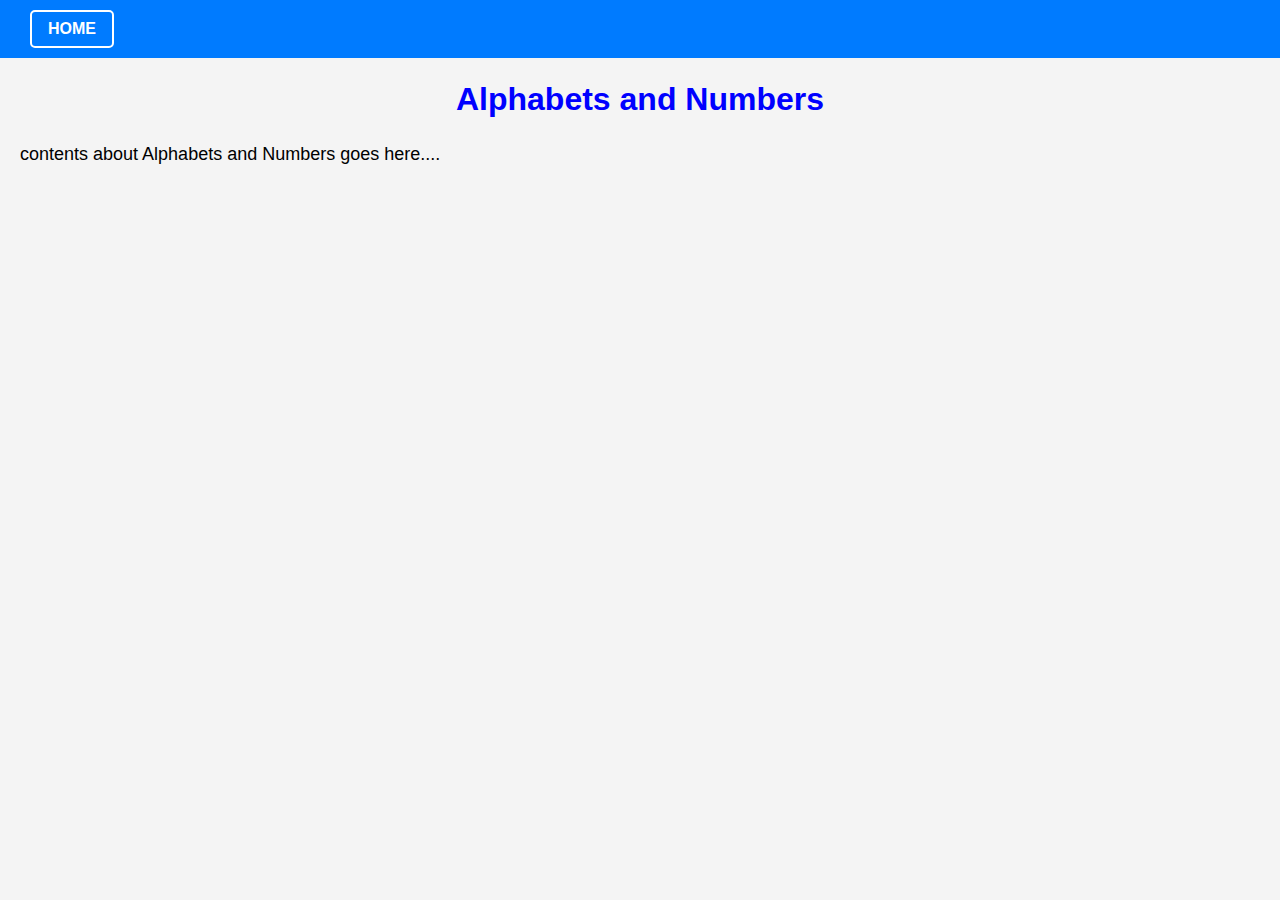
==== chapters/chapter_1.html @ b221f1a0 "added chapters and updated interface" ====
<!DOCTYPE html>
<html lang="de">
  <head>
    <meta charset="UTF-8" />
    <meta name="viewport" content="width=device-width, initial-scale=1.0" />
    <title>Alphabets and Numbers</title>
    <link rel="stylesheet" href="style.css" />
    <style>
      body {
        font-family: Arial, sans-serif;
        margin: 0;
        padding: 0;
        background-color: #f4f4f4;
      }

      header {
        display: flex;
        justify-content: flex-start; /* Align items to the left */
        align-items: center;
        padding: 10px;
        background-color: #007bff;
        color: white;
        position: fixed;
        top: 0;
        left: 0;
        right: 0;
        z-index: 1000;
      }

      header a {
        text-decoration: none;
        color: white;
        font-weight: bold;
        padding: 8px 16px;
        border: 2px solid white;
        border-radius: 5px;
        background-color: #007bff;
        margin-left: 20px;
      }

      header a:hover {
        background-color: #0056b3;
        border-color: #0056b3;
      }

      main {
        padding-top: 60px; /* Space for the fixed header */
        text-align: center;
      }

      h1 {
        color: blue;
      }

      p {
        font-size: 18px;
        color: black;
        text-align: justify; /* Justify the text */
        line-height: 1.6; /* Optional: Adjust line height for better readability */
        padding-left: 20px; /* Add left padding */
        padding-right: 20px; /* Add right padding */
      }
    </style>
  </head>
  <body>
    <header>
      <!-- Home button -->
      <a href="../index.html">HOME</a>
    </header>

    <main>
      <h1>Alphabets and Numbers</h1>
      <p>contents about Alphabets and Numbers goes here....</p>
    </main>
  </body>
</html>
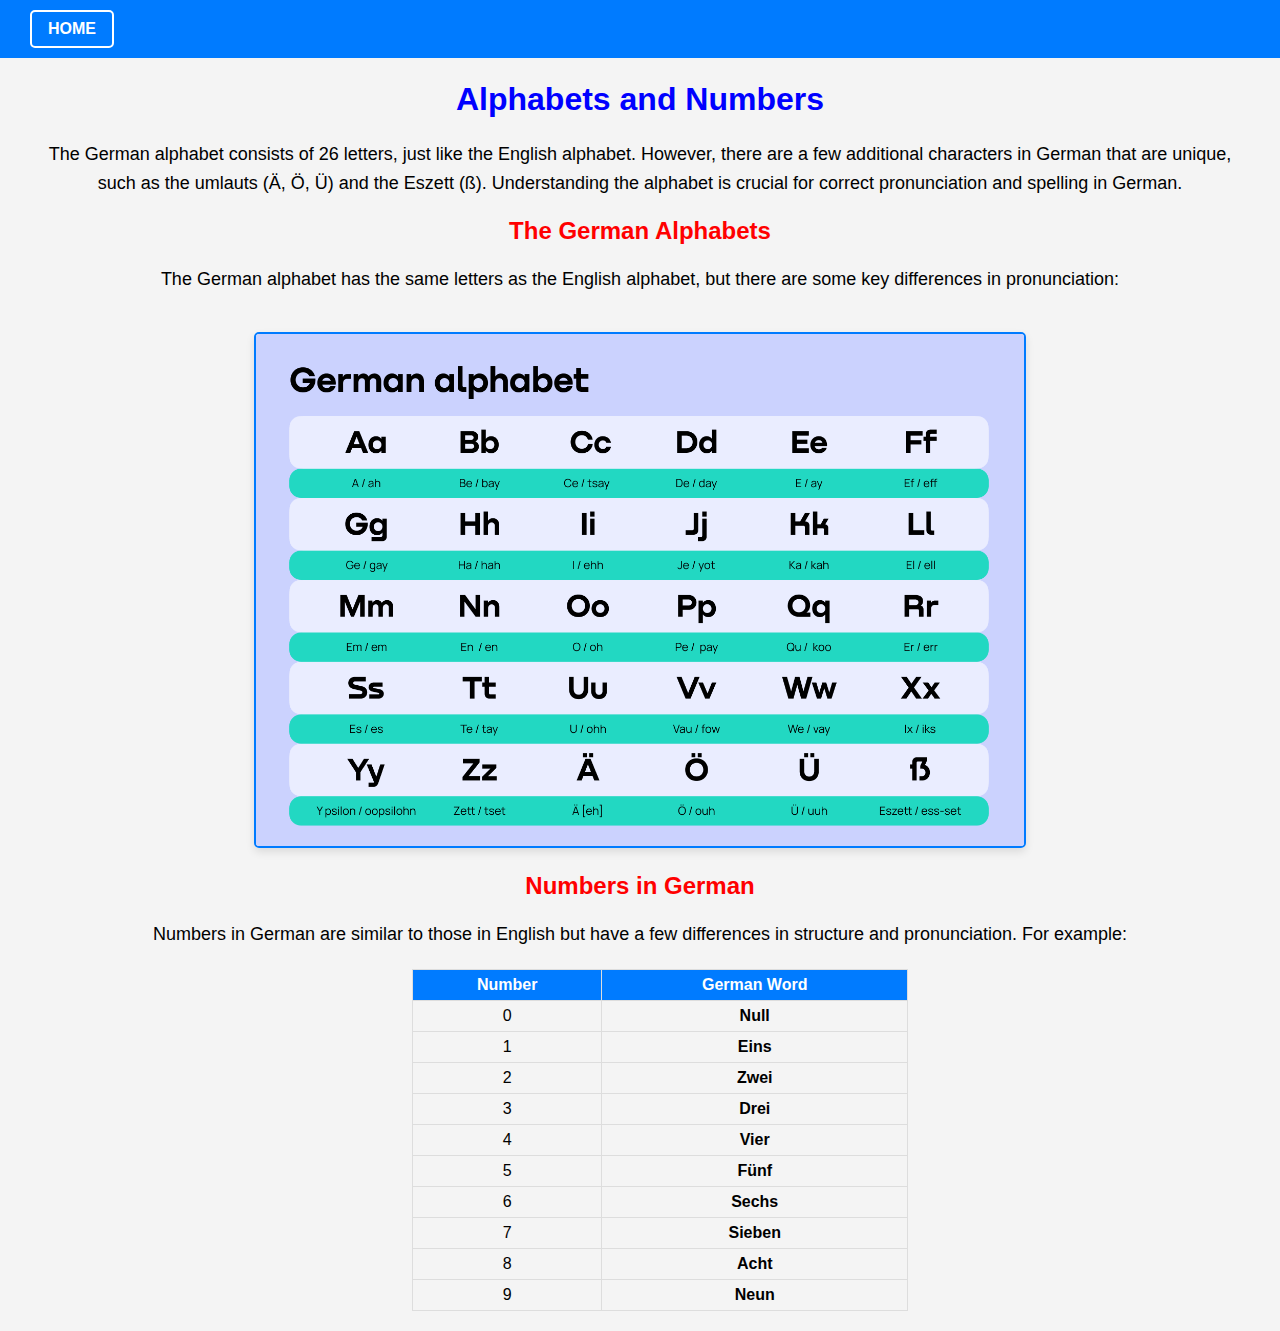
==== commit 6ec89cab: "updated chapter 1" ====
--- a/chapters/chapter_1.html
+++ b/chapters/chapter_1.html
@@ -57,8 +57,13 @@
         color: black;
         text-align: justify; /* Justify the text */
         line-height: 1.6; /* Optional: Adjust line height for better readability */
-        padding-left: 20px; /* Add left padding */
-        padding-right: 20px; /* Add right padding */
+        padding-left: 40px; /* Add left padding */
+        padding-right: 40px; /* Add right padding */
+      }
+
+      ul {
+        padding-left: 40px;
+        list-style-type: none; /* Remove dots */
       }
     </style>
   </head>
@@ -70,7 +75,118 @@
 
     <main>
       <h1>Alphabets and Numbers</h1>
-      <p>contents about Alphabets and Numbers goes here....</p>
+      <p style="text-align: center">
+        The German alphabet consists of 26 letters, just like the English
+        alphabet. However, there are a few additional characters in German that
+        are unique, such as the umlauts (Ä, Ö, Ü) and the Eszett (ß).
+        Understanding the alphabet is crucial for correct pronunciation and
+        spelling in German.
+      </p>
+
+      <h2 style="color: red">The German Alphabets</h2>
+      <p style="text-align: center">
+        The German alphabet has the same letters as the English alphabet, but
+        there are some key differences in pronunciation:
+      </p>
+
+      <!-- Image showing all the German Alphabets -->
+      <img
+        src="../media/german_alphabets.png"
+        alt="German Alphabet Chart"
+        style="
+          width: 60%;
+          height: auto;
+          border-radius: 5px;
+          margin-top: 20px;
+          border: 2px solid #007bff;
+          box-shadow: 0 4px 8px rgba(0, 0, 0, 0.1);
+        "
+      />
+
+      <h2 style="color: red">Numbers in German</h2>
+      <p style="text-align: center">
+        Numbers in German are similar to those in English but have a few
+        differences in structure and pronunciation. For example:
+      </p>
+      <ul>
+        <table
+          style="
+            width: 40%;
+            margin: 20px auto;
+            border-collapse: collapse;
+            text-align: center;
+          "
+        >
+          <thead>
+            <tr style="background-color: #007bff; color: white">
+              <th style="border: 1px solid #ddd; padding: 6px">Number</th>
+              <th style="border: 1px solid #ddd; padding: 6px">German Word</th>
+            </tr>
+          </thead>
+          <tbody>
+            <tr>
+              <td style="border: 1px solid #ddd; padding: 6px">0</td>
+              <td style="border: 1px solid #ddd; padding: 6px">
+                <strong>Null</strong>
+              </td>
+            </tr>
+            <tr>
+              <td style="border: 1px solid #ddd; padding: 6px">1</td>
+              <td style="border: 1px solid #ddd; padding: 6px">
+                <strong>Eins</strong>
+              </td>
+            </tr>
+            <tr>
+              <td style="border: 1px solid #ddd; padding: 6px">2</td>
+              <td style="border: 1px solid #ddd; padding: 6px">
+                <strong>Zwei</strong>
+              </td>
+            </tr>
+            <tr>
+              <td style="border: 1px solid #ddd; padding: 6px">3</td>
+              <td style="border: 1px solid #ddd; padding: 6px">
+                <strong>Drei</strong>
+              </td>
+            </tr>
+            <tr>
+              <td style="border: 1px solid #ddd; padding: 6px">4</td>
+              <td style="border: 1px solid #ddd; padding: 6px">
+                <strong>Vier</strong>
+              </td>
+            </tr>
+            <tr>
+              <td style="border: 1px solid #ddd; padding: 6px">5</td>
+              <td style="border: 1px solid #ddd; padding: 6px">
+                <strong>Fünf</strong>
+              </td>
+            </tr>
+            <tr>
+              <td style="border: 1px solid #ddd; padding: 6px">6</td>
+              <td style="border: 1px solid #ddd; padding: 6px">
+                <strong>Sechs</strong>
+              </td>
+            </tr>
+            <tr>
+              <td style="border: 1px solid #ddd; padding: 6px">7</td>
+              <td style="border: 1px solid #ddd; padding: 6px">
+                <strong>Sieben</strong>
+              </td>
+            </tr>
+            <tr>
+              <td style="border: 1px solid #ddd; padding: 6px">8</td>
+              <td style="border: 1px solid #ddd; padding: 6px">
+                <strong>Acht</strong>
+              </td>
+            </tr>
+            <tr>
+              <td style="border: 1px solid #ddd; padding: 6px">9</td>
+              <td style="border: 1px solid #ddd; padding: 6px">
+                <strong>Neun</strong>
+              </td>
+            </tr>
+          </tbody>
+        </table>
+      </ul>
     </main>
   </body>
 </html>
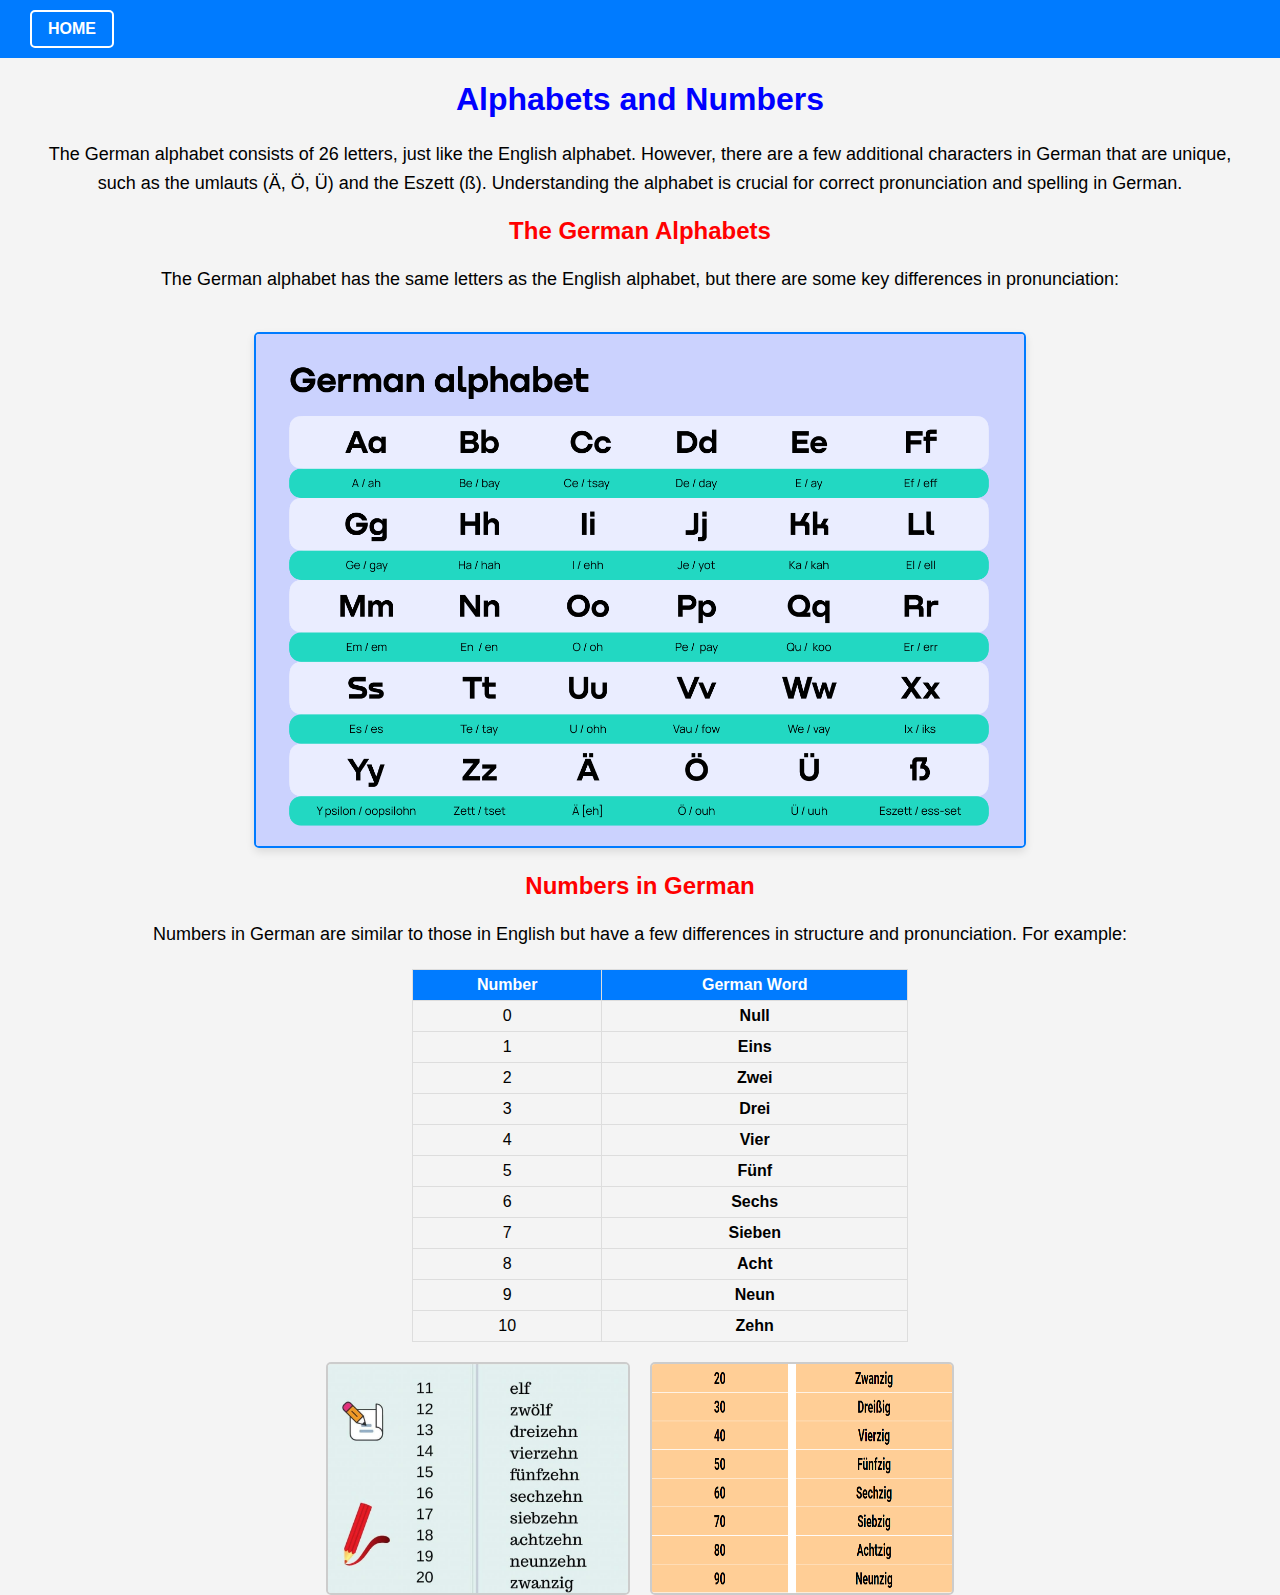
==== commit 7fc5acfd: "updated chapter 1" ====
--- a/chapters/chapter_1.html
+++ b/chapters/chapter_1.html
@@ -64,6 +64,20 @@
       ul {
         padding-left: 40px;
         list-style-type: none; /* Remove dots */
+      }
+
+      .image-container {
+        display: flex;
+        justify-content: center; /* Center the images */
+        gap: 20px; /* Space between the images */
+        margin-top: 20px;
+      }
+
+      .image-container img {
+        width: 300px; /* Adjust the width of the images */
+        height: auto;
+        border: 2px solid #ccc; /* Optional: Add a border around the images */
+        border-radius: 5px; /* Optional: Add rounded corners */
       }
     </style>
   </head>
@@ -184,9 +198,20 @@
                 <strong>Neun</strong>
               </td>
             </tr>
+            <tr>
+              <td style="border: 1px solid #ddd; padding: 6px">10</td>
+              <td style="border: 1px solid #ddd; padding: 6px">
+                <strong>Zehn</strong>
+              </td>
+            </tr>
           </tbody>
         </table>
       </ul>
+      <!-- Two Images Side by Side -->
+      <div class="image-container">
+        <img src="../media/German-numbers-11-20.png" alt="Numbers 11 to 20" />
+        <img src="../media/german-number-20-90.png" alt="Numbers 20 to 90" />
+      </div>
     </main>
   </body>
 </html>
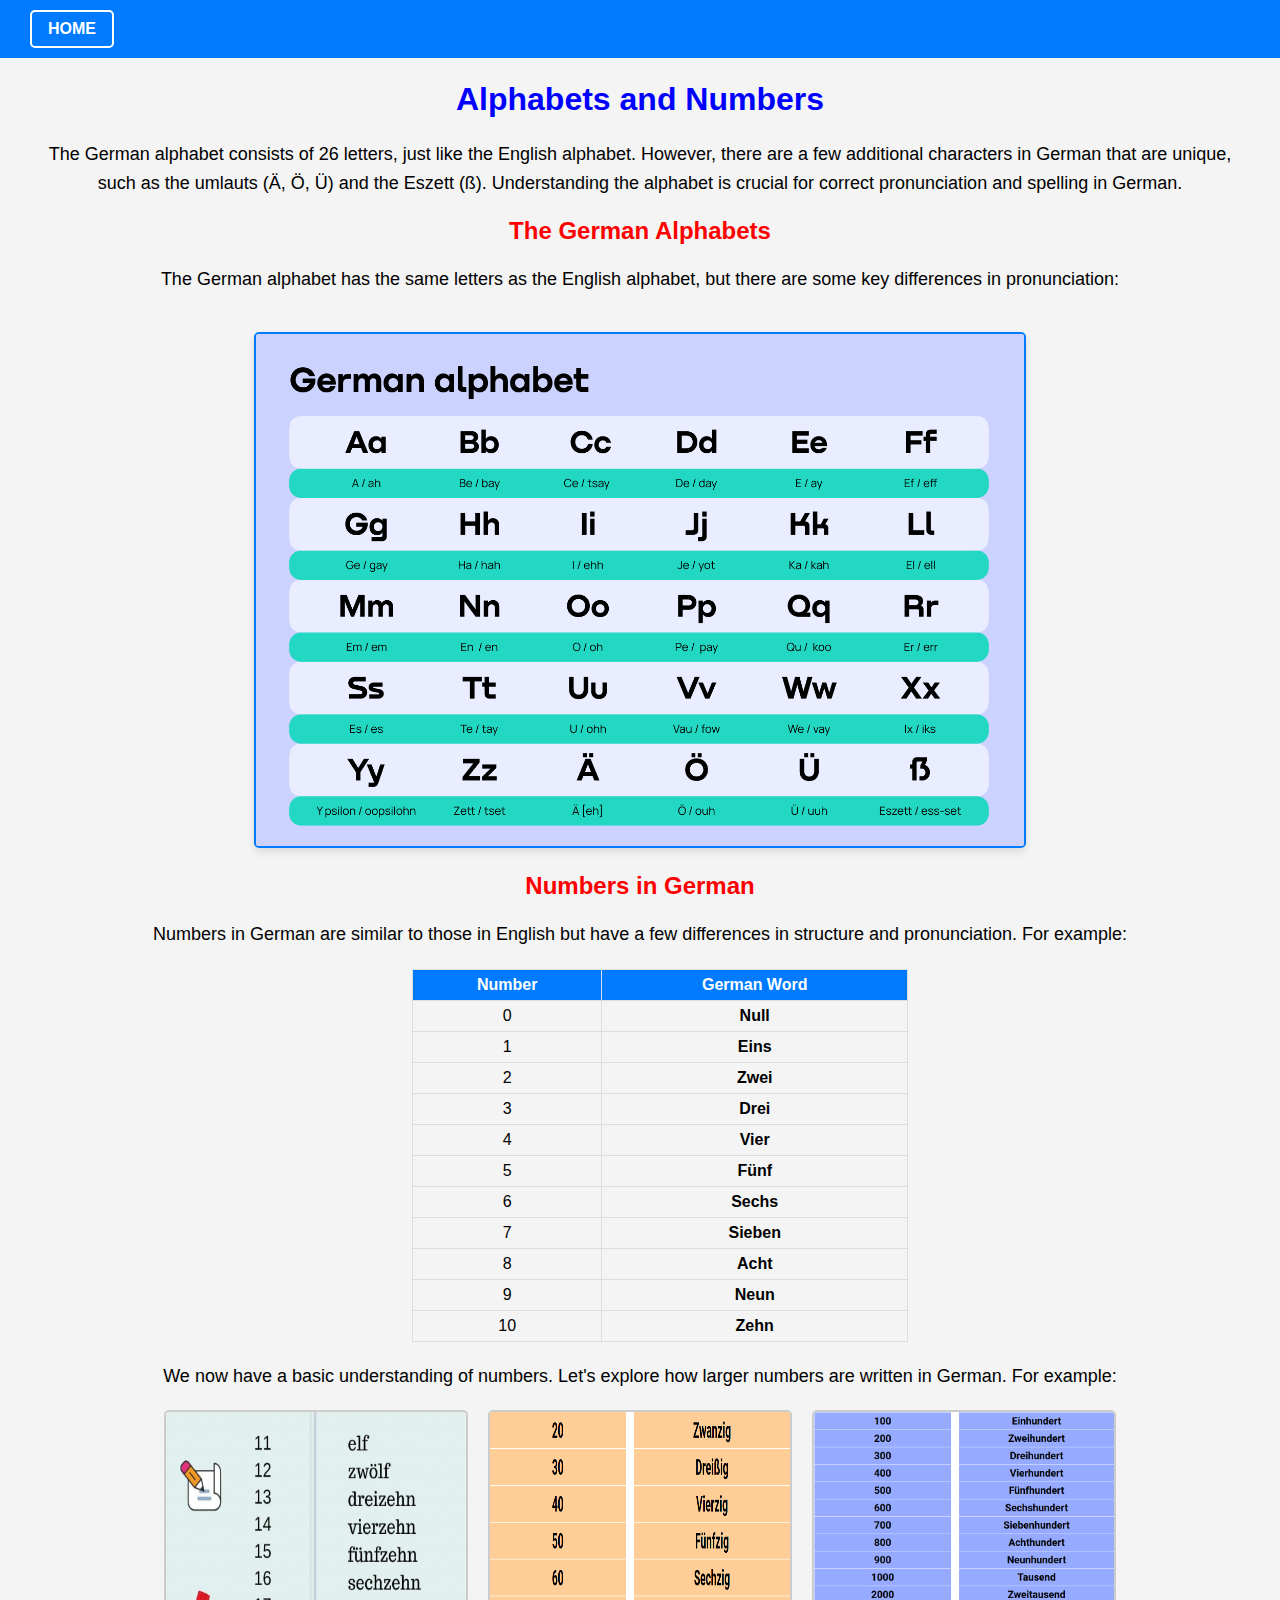
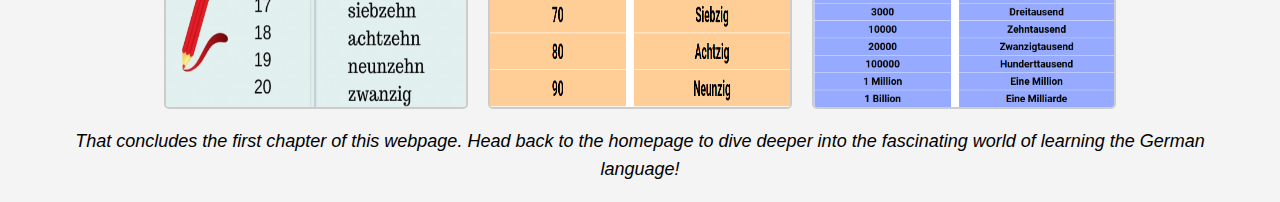
==== commit e6f48553: "conclude chapter 1" ====
--- a/chapters/chapter_1.html
+++ b/chapters/chapter_1.html
@@ -207,11 +207,21 @@
           </tbody>
         </table>
       </ul>
+      <p style="text-align: center">
+        We now have a basic understanding of numbers. Let's explore how larger
+        numbers are written in German. For example:
+      </p>
       <!-- Two Images Side by Side -->
       <div class="image-container">
         <img src="../media/German-numbers-11-20.png" alt="Numbers 11 to 20" />
         <img src="../media/german-number-20-90.png" alt="Numbers 20 to 90" />
+        <img src="../media/german-large_number.png" alt="Numbers 20 to 90" />
       </div>
+      <p style="text-align: center; font-style: italic">
+        That concludes the first chapter of this webpage. Head back to the
+        homepage to dive deeper into the fascinating world of learning the
+        German language!
+      </p>
     </main>
   </body>
 </html>
